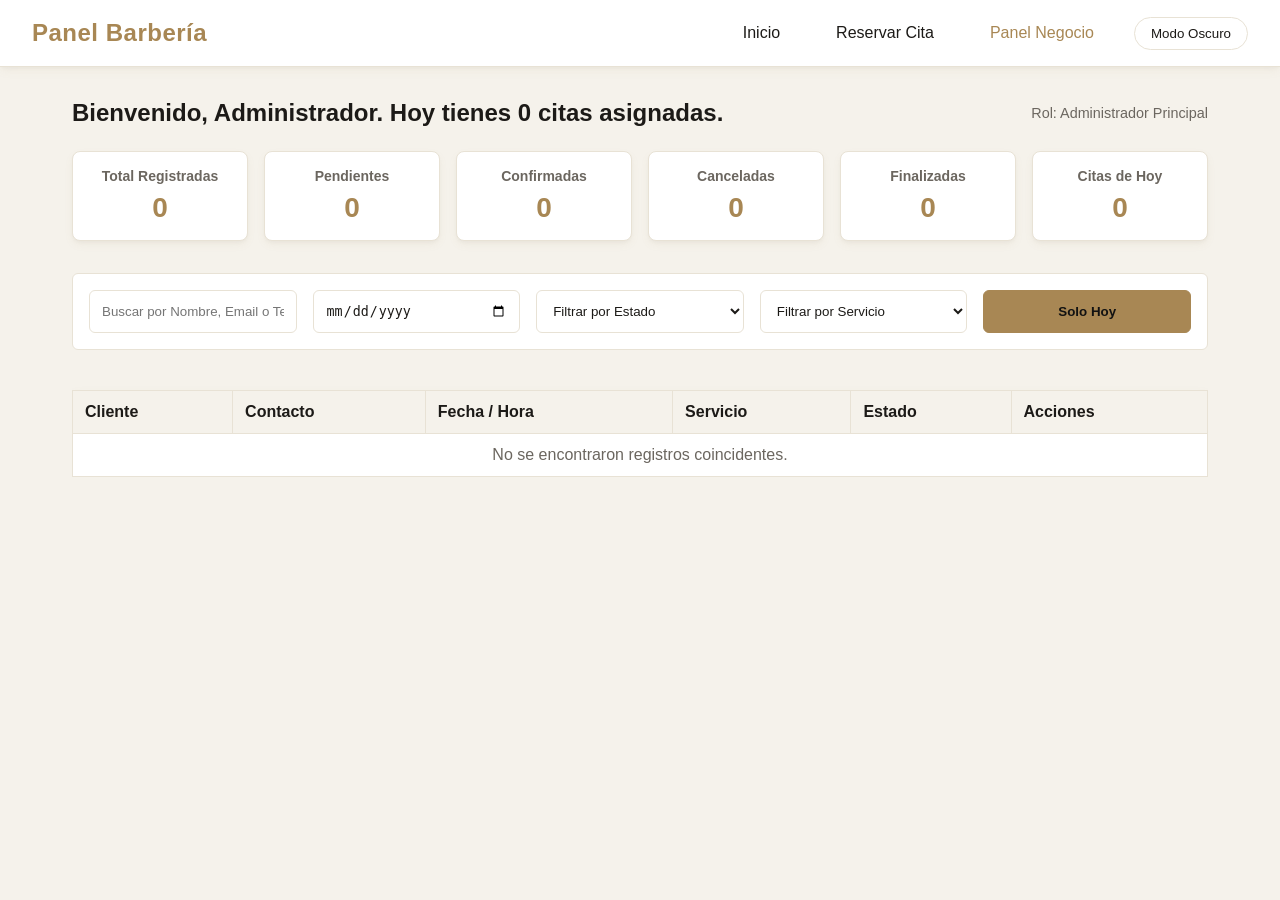
==== dashboard.html @ 5e89ffaf "Add files via upload" ====
<!DOCTYPE html>
<html lang="es" data-theme="light">
<head>
    <meta charset="UTF-8">
    <meta name="viewport" content="width=device-width, initial-scale=1.0">
    <title>Dashboard Técnico - Barbería Imperial</title>
    <link rel="stylesheet" href="style.css">
</head>
<body>
    <header>
        <div class="logo">Panel Barbería</div>
        <nav>
            <a href="index.html">Inicio</a>
            <a href="reservas.html">Reservar Cita</a>
            <a href="dashboard.html" style="color:var(--accent);">Panel Negocio</a>
            <button id="theme-toggle-btn" class="theme-toggle">Modo Oscuro</button>
        </nav>
    </header>

    <main class="animate-fade">
        <div style="display:flex; justify-content:space-between; align-items:center; margin-bottom:1.5rem;">
            <h2 id="welcome-message">Bienvenido Administrativo</h2>
            <div style="font-size:0.9rem; color:var(--text-secondary);">Rol: Administrador Principal</div>
        </div>

        <div class="grid-cards">
            <div class="card"><h3>Total Registradas</h3><p id="kpi-total">0</p></div>
            <div class="card"><h3>Pendientes</h3><p id="kpi-pendiente">0</p></div>
            <div class="card"><h3>Confirmadas</h3><p id="kpi-confirmada">0</p></div>
            <div class="card"><h3>Canceladas</h3><p id="kpi-cancelada">0</p></div>
            <div class="card"><h3>Finalizadas</h3><p id="kpi-finalizada">0</p></div>
            <div class="card"><h3>Citas de Hoy</h3><p id="kpi-hoy">0</p></div>
        </div>

        <div class="filter-section">
            <input type="text" id="search-input" class="form-control" placeholder="Buscar por Nombre, Email o Teléfono...">
            <input type="date" id="filter-fecha" class="form-control">
            <select id="filter-estado" class="form-control">
                <option value="">Filtrar por Estado</option>
                <option value="Pendiente">Pendiente</option>
                <option value="Confirmada">Confirmada</option>
                <option value="Cancelada">Cancelada</option>
                <option value="Finalizada">Finalizada</option>
            </select>
            <select id="filter-servicio" class="form-control">
                <option value="">Filtrar por Servicio</option>
                <option value="Corte de Cabello Tradicional">Corte de Cabello Tradicional</option>
                <option value="Arreglo de Barba y Toalla Caliente">Arreglo de Barba y Toalla Caliente</option>
                <option value="Combo Imperial (Corte + Barba)">Combo Imperial (Corte + Barba)</option>
                <option value="Exfoliación Facial">Exfoliación Facial</option>
            </select>
            <button id="btn-hoy-filter" class="btn" style="padding:0.5rem; cursor: pointer;">Solo Hoy</button>
        </div>

        <div style="overflow-x: auto;">
            <table>
                <thead>
                    <tr>
                        <th>Cliente</th>
                        <th>Contacto</th>
                        <th>Fecha / Hora</th>
                        <th>Servicio</th>
                        <th>Estado</th>
                        <th>Acciones</th>
                    </tr>
                </thead>
                <tbody id="table-body"></tbody>
            </table>
        </div>
    </main>

    <script src="script.js"></script>
    <script>
        let showOnlyToday = false;

        function updateDashboard() {
            const citas = getCitas();
            const hoyStr = new Date().toISOString().split('T')[0];

            // Renderizado de KPIs
            document.getElementById('kpi-total').textContent = citas.length;
            document.getElementById('kpi-pendiente').textContent = citas.filter(c => c.estado === 'Pendiente').length;
            document.getElementById('kpi-confirmada').textContent = citas.filter(c => c.estado === 'Confirmada').length;
            document.getElementById('kpi-cancelada').textContent = citas.filter(c => c.estado === 'Cancelada').length;
            document.getElementById('kpi-finalizada').textContent = citas.filter(c => c.estado === 'Finalizada').length;
            
            const deHoy = citas.filter(c => c.fecha === hoyStr);
            document.getElementById('kpi-hoy').textContent = deHoy.length;

            // Mensaje Personalizado
            document.getElementById('welcome-message').textContent = `Bienvenido, Administrador. Hoy tienes ${deHoy.length} citas asignadas.`;

            // Filtrado Dinámico y Renderizado
            const searchVal = document.getElementById('search-input').value.toLowerCase();
            const filterFecha = document.getElementById('filter-fecha').value;
            const filterEstado = document.getElementById('filter-estado').value;
            const filterServicio = document.getElementById('filter-servicio').value;

            const filtered = citas.filter(c => {
                const matchSearch = c.nombre.toLowerCase().includes(searchVal) || c.email.toLowerCase().includes(searchVal) || c.telefono.includes(searchVal);
                const matchFecha = filterFecha ? c.fecha === filterFecha : true;
                const matchEstado = filterEstado ? c.estado === filterEstado : true;
                const matchServicio = filterServicio ? c.servicio === filterServicio : true;
                const matchTodayOnly = showOnlyToday ? c.fecha === hoyStr : true;

                return matchSearch && matchFecha && matchEstado && matchServicio && matchTodayOnly;
            });

            // Ordenamiento por Fecha y Hora por defecto
            filtered.sort((a, b) => new Date(a.fecha + 'T' + a.hora) - new Date(b.fecha + 'T' + b.hora));

            const tbody = document.getElementById('table-body');
            tbody.innerHTML = '';

            if(filtered.length === 0) {
                tbody.innerHTML = `<tr><td colspan="6" style="text-align:center; color:var(--text-secondary);">No se encontraron registros coincidentes.</td></tr>`;
                return;
            }

            // ESTRUCTURA DE TABLA REPARADA CON TODAS SUS CELDAS (<td>) CORRECTAS
            filtered.forEach(c => {
                const tr = document.createElement('tr');
                tr.className = 'animate-fade';
                tr.innerHTML = `
                    <td>
                        <strong>${c.nombre}</strong><br>
                        <small style="color:var(--text-secondary);">${c.observaciones || 'Sin comentarios'}</small>
                    </td>
                    <td>
                        ${c.telefono}<br>
                        <small>${c.email}</small>
                    </td>
                    <td>
                        ${c.fecha}<br>
                        <strong>${c.hora}</strong>
                    </td>
                    <td>${c.servicio}</td>
                    <td>
                        <select onchange="changeStatus('${c.id}', this.value)" class="badge ${c.estado}">
                            <option value="Pendiente" ${c.estado === 'Pendiente' ? 'selected' : ''}>Pendiente</option>
                            <option value="Confirmada" ${c.estado === 'Confirmada' ? 'selected' : ''}>Confirmada</option>
                            <option value="Cancelada" ${c.estado === 'Cancelada' ? 'selected' : ''}>Cancelada</option>
                            <option value="Finalizada" ${c.estado === 'Finalizada' ? 'selected' : ''}>Finalizada</option>
                        </select>
                    </td>
                    <td>
                        <button onclick="editAppointment('${c.id}')" class="btn" style="padding:0.25rem 0.5rem; font-size:0.8rem; background-color:#3b82f6;">Editar</button>
                        <button onclick="deleteAppointment('${c.id}')" class="btn" style="padding:0.25rem 0.5rem; font-size:0.8rem; background-color:var(--toast-error);">Eliminar</button>
                    </td>
                `;
                tbody.appendChild(tr);
            });
        }

        function changeStatus(id, newStatus) {
            let citas = getCitas();
            const index = citas.findIndex(c => c.id === id);
            if(index !== -1) {
                citas[index].estado = newStatus;
                saveCitas(citas);
                showToast("Estado de la cita actualizado.", "success");
                updateDashboard();
            }
        }

        function deleteAppointment(id) {
            if(confirm("¿Está seguro de que desea eliminar permanentemente esta cita? Esta acción no se puede deshacer.")) {
                let citas = getCitas();
                citas = citas.filter(c => c.id !== id);
                saveCitas(citas);
                showToast("Cita eliminada del sistema.", "success");
                updateDashboard();
            }
        }

        function editAppointment(id) {
            let citas = getCitas();
            const appointment = citas.find(c => c.id === id);
            if(appointment) {
                const nuevoNombre = prompt("Modificar Nombre Completo:", appointment.nombre);
                if (nuevoNombre === null) return; 
                if (nuevoNombre.trim().length < 3) {
                    showToast("Edición fallida: El nombre debe tener mínimo 3 caracteres.", "error");
                    return;
                }
                
                const nuevoTelefono = prompt("Modificar Teléfono:", appointment.telefono);
                if (!/^\d+$/.test(nuevoTelefono)) {
                    showToast("Edición fallida: Teléfono inválido.", "error");
                    return;
                }

                appointment.nombre = nuevoNombre.trim();
                appointment.telefono = nuevoTelefono.trim();
                saveCitas(citas);
                showToast("Cita actualizada de forma exitosa.", "success");
                updateDashboard();
            }
        }

        // Listeners de los filtros en tiempo real
        document.getElementById('search-input').addEventListener('input', updateDashboard);
        document.getElementById('filter-fecha').addEventListener('change', updateDashboard);
        document.getElementById('filter-estado').addEventListener('change', updateDashboard);
        document.getElementById('filter-servicio').addEventListener('change', updateDashboard);
        
        // CORREGIDO: Alterna la clase CSS en lugar de forzar estilos fijos en línea
        document.getElementById('btn-hoy-filter').addEventListener('click', function() {
            showOnlyToday = !showOnlyToday;
            this.classList.toggle('btn-active', showOnlyToday);
            updateDashboard();
        });

        // Carga inicial
        window.onload = updateDashboard;
    </script>
</body>
</html>
---- style.css ----
/* ==========================================================================
   VARIABLES DE DISEÑO: PALETA IMPERIAL LUXURY
   ========================================================================== */
:root {
    /* Modo Claro Vintage Premium */
    --bg-primary: #FDFBF7;       /* Fondo crema sutil, estilo barbería clásica */
    --bg-secondary: #F5F2EB;     /* Contraste suave para el body */
    --card-bg: #FFFFFF;          /* Fondo blanco puro para tarjetas */
    --text-primary: #1C1A17;     /* Marrón oscuro/negro orgánico */
    --text-secondary: #6B665F;   /* Gris cálido tipográfico */
    --accent: #A88754;           /* Oro Viejo / Bronce */
    --accent-hover: #8C6D40;     /* Oro atenuado al pasar el cursor */
    --border: #E8E2D5;           /* Líneas sutiles cremas */
    --shadow: 0 4px 10px -1px rgba(168, 135, 84, 0.08), 0 2px 4px -1px rgba(0, 0, 0, 0.04);
    --toast-success: #10B981;
    --toast-error: #EF4444;
}

[data-theme="dark"] {
    /* Modo Oscuro Premium Elite */
    --bg-primary: #121212;       /* Negro grafito mate */
    --bg-secondary: #181818;     /* Fondo de la app general */
    --card-bg: #1F1F1F;          /* Superficie de tarjetas y tablas */
    --text-primary: #F4F4F6;     /* Blanco suavizado de alta gama */
    --text-secondary: #9A9A9F;   /* Gris platino descriptor */
    --accent: #C5A880;           /* Oro Champagne brillante */
    --accent-hover: #A38760;     /* Variación de oro oscuro */
    --border: rgba(197, 168, 128, 0.18); /* Bordes oscuros con destello dorado sutil */
    --shadow: 0 10px 25px -5px rgba(0, 0, 0, 0.5);
}

/* ==========================================================================
   RESET & ESTILOS GLOBALES
   ========================================================================== */
* {
    margin: 0;
    padding: 0;
    box-sizing: border-box;
    transition: background-color 0.3s ease, color 0.3s ease, border-color 0.3s ease, box-shadow 0.3s ease;
}

body {
    font-family: 'Segoe UI', Arial, sans-serif;
    background-color: var(--bg-secondary);
    color: var(--text-primary);
    min-height: 100vh;
    display: flex;
    flex-direction: column;
}

header {
    background-color: var(--card-bg);
    border-bottom: 1px solid var(--border);
    padding: 1rem 2rem;
    display: flex;
    justify-content: space-between;
    align-items: center;
    box-shadow: var(--shadow);
}

.logo {
    font-size: 1.5rem;
    font-weight: bold;
    color: var(--accent);
    display: flex;
    align-items: center;
    gap: 0.5rem;
    letter-spacing: 0.5px;
}

nav {
    display: flex;
    gap: 1.5rem;
    align-items: center;
}

nav a {
    color: var(--text-primary);
    text-decoration: none;
    font-weight: 500;
    padding: 0.5rem 1rem;
    border-radius: 0.25rem;
}

nav a:hover {
    background-color: var(--bg-secondary);
    color: var(--accent);
}

.theme-toggle {
    background: none;
    border: 1px solid var(--border);
    color: var(--text-primary);
    padding: 0.5rem 1rem;
    border-radius: 20px;
    cursor: pointer;
    font-weight: 500;
}

.theme-toggle:hover {
    border-color: var(--accent);
    color: var(--accent);
    background-color: var(--bg-secondary);
}

main {
    flex: 1;
    padding: 2rem;
    max-width: 1200px;
    margin: 0 auto;
    width: 100%;
}

/* ==========================================================================
   COMPONENTES ATÓMICOS (BOTONES & FORMULARIOS)
   ========================================================================== */
.btn {
    background-color: var(--accent);
    color: #121212 !important; /* Forzar legibilidad: texto oscuro sobre fondo oro */
    border: 1px solid var(--accent);
    padding: 0.75rem 1.5rem;
    border-radius: 0.375rem;
    cursor: pointer;
    font-weight: 600;
    text-decoration: none;
    display: inline-block;
    text-align: center;
}

.btn:hover {
    background-color: transparent;
    color: var(--accent) !important;
    transform: translateY(-2px);
    box-shadow: var(--shadow);
}

/* Estado activo del botón "Solo hoy" (Dashboard Fix) */
.btn-active {
    background-color: var(--text-primary) !important;
    color: var(--card-bg) !important;
    border-color: var(--text-primary) !important;
}

.form-group {
    margin-bottom: 1.25rem;
}

.form-group label {
    display: block;
    margin-bottom: 0.5rem;
    font-weight: 500;
}

.form-control {
    width: 100%;
    padding: 0.75rem;
    border: 1px solid var(--border);
    background-color: var(--card-bg);
    color: var(--text-primary);
    border-radius: 0.375rem;
}

.form-control:focus {
    outline: none;
    border-color: var(--accent);
    box-shadow: 0 0 0 3px rgba(197, 168, 128, 0.2);
}

/* ==========================================================================
   BOTÓN SECUNDARIO (ACCESO PERSONAL) - FIX MODO OSCURO
   ========================================================================== */
.btn-secondary {
    background-color: transparent;
    color: var(--text-primary); /* Usa el color de texto adaptativo de la app */
    border: 1px solid var(--accent); /* Borde dorado elegante */
    padding: 0.75rem 1.5rem;
    border-radius: 0.375rem;
    cursor: pointer;
    font-weight: 600;
    text-decoration: none;
    display: inline-block;
    text-align: center;
    transition: all 0.3s ease;
}

.btn-secondary:hover {
    background-color: var(--accent);
    color: #121212 !important; /* Se vuelve dorado con letras oscuras al pasar el mouse */
    transform: translateY(-2px);
    box-shadow: var(--shadow);
}

/* Forzar visibilidad perfecta en el modo oscuro */
[data-theme="dark"] .btn-secondary {
    color: var(--accent); /* En modo oscuro, el texto se ilumina en dorado */
    border-color: rgba(197, 168, 128, 0.4); /* Borde un poco más visible */
}

[data-theme="dark"] .btn-secondary:hover {
    color: #121212 !important;
    background-color: var(--accent);
}

/* ==========================================================================
   ESTILOS ESPECÍFICOS DEL INDEX (VISTA PÚBLICA)
   ========================================================================== */
.hero-section {
    padding: 5rem 1rem;
    text-align: center;
    background: linear-gradient(180deg, var(--card-bg) 0%, var(--bg-secondary) 100%);
    border-radius: 1rem;
    margin-bottom: 3rem;
    box-shadow: var(--shadow);
    border: 1px solid var(--border);
}

.hero-badge {
    display: inline-block;
    background-color: rgba(197, 168, 128, 0.15);
    color: var(--accent);
    padding: 0.5rem 1rem;
    border-radius: 2rem;
    font-size: 0.85rem;
    font-weight: bold;
    text-transform: uppercase;
    letter-spacing: 1px;
    margin-bottom: 1.5rem;
}

.section-title {
    text-align: center;
    font-size: 2rem;
    margin-bottom: 2rem;
    position: relative;
    padding-bottom: 0.75rem;
}

.section-title::after {
    content: '';
    position: absolute;
    bottom: 0;
    left: 50%;
    transform: translateX(-50%);
    width: 60px;
    height: 3px;
    background-color: var(--accent);
    border-radius: 2px;
}

.features-grid {
    display: grid;
    grid-template-columns: repeat(auto-fit, minmax(280px, 1fr));
    gap: 2rem;
    margin-bottom: 4rem;
}

.feature-card {
    background-color: var(--card-bg);
    border: 1px solid var(--border);
    padding: 2rem;
    border-radius: 0.75rem;
    text-align: center;
    box-shadow: var(--shadow);
    transition: transform 0.3s ease, box-shadow 0.3s ease, border-color 0.3s ease;
}

.feature-card:hover {
    transform: translateY(-5px);
    box-shadow: var(--shadow);
    border-color: var(--accent);
}

.feature-icon {
    font-size: 2.5rem;
    margin-bottom: 1rem;
    display: inline-block;
}

.info-footer-box {
    background-color: var(--card-bg);
    border-top: 3px solid var(--accent);
    padding: 2rem;
    border-radius: 0.5rem;
    display: flex;
    flex-wrap: wrap;
    justify-content: space-around;
    gap: 2rem;
    box-shadow: var(--shadow);
    text-align: center;
}

.info-item h4 {
    color: var(--accent);
    margin-bottom: 0.25rem;
}

/* ==========================================================================
   ESTILOS ESPECÍFICOS DEL DASHBOARD (VISTA INTERNA)
   ========================================================================== */
.grid-cards { 
    display: grid; 
    grid-template-columns: repeat(auto-fit, minmax(140px, 1fr)); 
    gap: 1rem; 
    margin-bottom: 2rem; 
}

.card { 
    background-color: var(--card-bg); 
    border: 1px solid var(--border); 
    padding: 1rem; 
    border-radius: 0.5rem; 
    text-align: center; 
    box-shadow: var(--shadow); 
    transition: transform 0.2s ease, box-shadow 0.2s ease;
}

.card:hover {
    transform: translateY(-3px);
    box-shadow: var(--shadow);
}

.card h3 { 
    font-size: 0.875rem; 
    color: var(--text-secondary); 
    margin-bottom: 0.5rem; 
}

.card p { 
    font-size: 1.75rem; 
    font-weight: bold; 
    color: var(--accent); 
}

.filter-section { 
    display: grid; 
    grid-template-columns: repeat(auto-fit, minmax(200px, 1fr)); 
    gap: 1rem; 
    margin-bottom: 1.5rem; 
    background: var(--card-bg); 
    padding: 1rem; 
    border-radius: 0.375rem; 
    border: 1px solid var(--border); 
}

/* Tablas Administrativas */
table { 
    width: 100%; 
    border-collapse: collapse; 
    background-color: var(--card-bg); 
    margin-top: 1rem; 
    box-shadow: var(--shadow); 
}

th, td { 
    padding: 0.75rem; 
    border: 1px solid var(--border); 
    text-align: left; 
    vertical-align: middle; 
}

th { 
    background-color: var(--bg-secondary); 
    font-weight: bold; 
    color: var(--text-primary);
}

/* Badges de Estados */
.badge { 
    padding: 0.25rem 0.5rem; 
    border-radius: 0.25rem; 
    font-size: 0.75rem; 
    font-weight: bold; 
    border: none; 
    cursor: pointer; 
}

/* Colores de badges suavizados para encajar con el diseño de lujo */
.Pendiente { background: #FEF3C7; color: #D97706; }
.Confirmada { background: #D1FAE5; color: #059669; }
.Cancelada { background: #FEE2E2; color: #DC2626; }
.Finalizada { background: #E0F2FE; color: #0284C7; }

/* ==========================================================================
   ANIMACIONES & TOASTS
   ========================================================================== */
@keyframes fadeIn {
    from { opacity: 0; transform: translateY(10px); }
    to { opacity: 1; transform: translateY(0); }
}

@keyframes fadeOut {
    from { opacity: 1; transform: scale(1); }
    to { opacity: 0; transform: scale(0.9); }
}

.animate-fade {
    animation: fadeIn 0.4s ease forwards;
}

#toast-container {
    position: fixed;
    bottom: 20px;
    right: 20px;
    z-index: 1000;
    display: flex;
    flex-direction: column;
    gap: 10px;
}

.toast {
    padding: 1rem 1.5rem;
    border-radius: 0.375rem;
    color: white;
    font-weight: 500;
    box-shadow: 0 10px 15px -3px rgba(0,0,0,0.3);
    animation: fadeIn 0.3s ease;
    min-width: 250px;
}

.toast.success { background-color: var(--toast-success); }
.toast.error { background-color: var(--toast-error); }
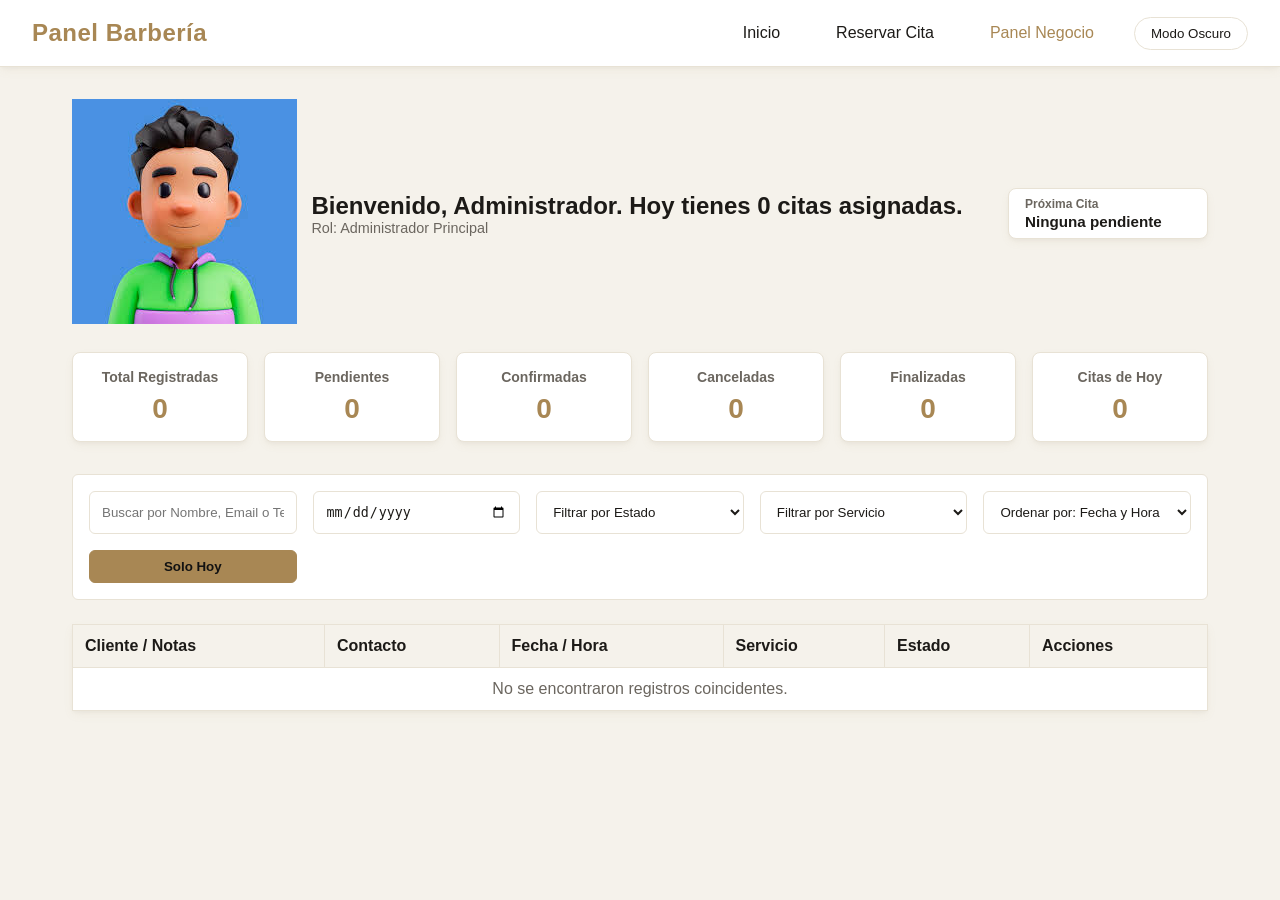
==== commit 93a965f1: "Update dashboard.html" ====
--- a/dashboard.html
+++ b/dashboard.html
@@ -18,9 +18,23 @@
     </header>
 
     <main class="animate-fade">
-        <div style="display:flex; justify-content:space-between; align-items:center; margin-bottom:1.5rem;">
-            <h2 id="welcome-message">Bienvenido Administrativo</h2>
-            <div style="font-size:0.9rem; color:var(--text-secondary);">Rol: Administrador Principal</div>
+        <div style="display:flex; justify-content:space-between; align-items:center; margin-bottom:1.5rem; gap: 1rem; flex-wrap: wrap;">
+            <div style="display: flex; align-items: center; gap: 0.9rem;">
+                <div class="user-avatar-container">
+                    <img src="[data-uri]" 
+                    alt="Admin Profile" class="user-avatar-img">
+                    <span class="user-online-status"></span>
+                </div>
+                <div>
+                    <h2 id="welcome-message" style="margin: 0;">Bienvenido Administrativo</h2>
+                    <div style="font-size:0.9rem; color:var(--text-secondary);">Rol: Administrador Principal</div>
+                </div>
+            </div>
+            
+            <div class="card" style="padding: 0.5rem 1rem; text-align: left; min-width: 200px;">
+                <h3 style="font-size: 0.75rem; margin-bottom: 0.15rem; text-align: left;">Próxima Cita</h3>
+                <p id="kpi-proxima" style="font-size: 0.95rem; margin: 0; color: var(--text-primary); font-weight: 600;">Ninguna</p>
+            </div>
         </div>
 
         <div class="grid-cards">
@@ -49,14 +63,18 @@
                 <option value="Combo Imperial (Corte + Barba)">Combo Imperial (Corte + Barba)</option>
                 <option value="Exfoliación Facial">Exfoliación Facial</option>
             </select>
+            <select id="sort-by" class="form-control">
+                <option value="fecha-hora">Ordenar por: Fecha y Hora</option>
+                <option value="nombre">Ordenar por: Nombre (A-Z)</option>
+            </select>
             <button id="btn-hoy-filter" class="btn" style="padding:0.5rem; cursor: pointer;">Solo Hoy</button>
         </div>
 
-        <div style="overflow-x: auto;">
+        <div class="table-container" style="margin-top: 1.5rem;">
             <table>
                 <thead>
                     <tr>
-                        <th>Cliente</th>
+                        <th>Cliente / Notas</th>
                         <th>Contacto</th>
                         <th>Fecha / Hora</th>
                         <th>Servicio</th>
@@ -64,7 +82,8 @@
                         <th>Acciones</th>
                     </tr>
                 </thead>
-                <tbody id="table-body"></tbody>
+                <tbody id="table-body">
+                    </tbody>
             </table>
         </div>
     </main>
@@ -75,7 +94,8 @@
 
         function updateDashboard() {
             const citas = getCitas();
-            const hoyStr = new Date().toISOString().split('T')[0];
+            const ahora = new Date();
+            const hoyStr = ahora.toISOString().split('T')[0];
 
             // Renderizado de KPIs
             document.getElementById('kpi-total').textContent = citas.length;
@@ -90,7 +110,20 @@
             // Mensaje Personalizado
             document.getElementById('welcome-message').textContent = `Bienvenido, Administrador. Hoy tienes ${deHoy.length} citas asignadas.`;
 
-            // Filtrado Dinámico y Renderizado
+            // Buscar la "Próxima Cita" activa más cercana en el tiempo
+            const proximas = citas
+                .filter(c => c.estado !== 'Cancelada' && c.estado !== 'Finalizada')
+                .filter(c => new Date(c.fecha + 'T' + c.hora) >= ahora)
+                .sort((a, b) => new Date(a.fecha + 'T' + a.hora) - new Date(b.fecha + 'T' + b.hora));
+
+            const kpiProxima = document.getElementById('kpi-proxima');
+            if (proximas.length > 0) {
+                kpiProxima.innerHTML = `<strong>${proximas[0].nombre}</strong> (${proximas[0].hora})`;
+            } else {
+                kpiProxima.textContent = "Ninguna pendiente";
+            }
+
+            // Filtrado Dinámico
             const searchVal = document.getElementById('search-input').value.toLowerCase();
             const filterFecha = document.getElementById('filter-fecha').value;
             const filterEstado = document.getElementById('filter-estado').value;
@@ -106,8 +139,13 @@
                 return matchSearch && matchFecha && matchEstado && matchServicio && matchTodayOnly;
             });
 
-            // Ordenamiento por Fecha y Hora por defecto
-            filtered.sort((a, b) => new Date(a.fecha + 'T' + a.hora) - new Date(b.fecha + 'T' + b.hora));
+            // Ordenamiento Dinámico (Por Fecha/Hora o por Nombre alfabéticamente)
+            const sortBy = document.getElementById('sort-by').value;
+            if (sortBy === 'nombre') {
+                filtered.sort((a, b) => a.nombre.localeCompare(b.nombre));
+            } else {
+                filtered.sort((a, b) => new Date(a.fecha + 'T' + a.hora) - new Date(b.fecha + 'T' + b.hora));
+            }
 
             const tbody = document.getElementById('table-body');
             tbody.innerHTML = '';
@@ -117,7 +155,6 @@
                 return;
             }
 
-            // ESTRUCTURA DE TABLA REPARADA CON TODAS SUS CELDAS (<td>) CORRECTAS
             filtered.forEach(c => {
                 const tr = document.createElement('tr');
                 tr.className = 'animate-fade';
@@ -152,19 +189,20 @@
             });
         }
 
+        // Funciones de gestión de estado y edición integradas del código base original
         function changeStatus(id, newStatus) {
-            let citas = getCitas();
+            const citas = getCitas();
             const index = citas.findIndex(c => c.id === id);
             if(index !== -1) {
                 citas[index].estado = newStatus;
                 saveCitas(citas);
-                showToast("Estado de la cita actualizado.", "success");
+                showToast("Estado modificado exitosamente.", "success");
                 updateDashboard();
             }
         }
 
         function deleteAppointment(id) {
-            if(confirm("¿Está seguro de que desea eliminar permanentemente esta cita? Esta acción no se puede deshacer.")) {
+            if(confirm("¿Está seguro de que desea eliminar permanentemente esta cita?")) {
                 let citas = getCitas();
                 citas = citas.filter(c => c.id !== id);
                 saveCitas(citas);
@@ -174,18 +212,17 @@
         }
 
         function editAppointment(id) {
-            let citas = getCitas();
+            const citas = getCitas();
             const appointment = citas.find(c => c.id === id);
-            if(appointment) {
+            if (appointment) {
                 const nuevoNombre = prompt("Modificar Nombre Completo:", appointment.nombre);
-                if (nuevoNombre === null) return; 
-                if (nuevoNombre.trim().length < 3) {
-                    showToast("Edición fallida: El nombre debe tener mínimo 3 caracteres.", "error");
+                if (!nuevoNombre || nuevoNombre.trim().length < 3 || !/^[a-zA-ZáéíóúÁÉÍÓÚñÑ\s]+$/.test(nuevoNombre)) {
+                    showToast("Edición fallida: Nombre vacío, muy corto o con caracteres inválidos.", "error");
                     return;
                 }
                 
                 const nuevoTelefono = prompt("Modificar Teléfono:", appointment.telefono);
-                if (!/^\d+$/.test(nuevoTelefono)) {
+                if (!nuevoTelefono || !/^\d+$/.test(nuevoTelefono)) {
                     showToast("Edición fallida: Teléfono inválido.", "error");
                     return;
                 }
@@ -198,13 +235,13 @@
             }
         }
 
-        // Listeners de los filtros en tiempo real
+        // Listeners únicos de los filtros en tiempo real
         document.getElementById('search-input').addEventListener('input', updateDashboard);
         document.getElementById('filter-fecha').addEventListener('change', updateDashboard);
         document.getElementById('filter-estado').addEventListener('change', updateDashboard);
         document.getElementById('filter-servicio').addEventListener('change', updateDashboard);
+        document.getElementById('sort-by').addEventListener('change', updateDashboard);
         
-        // CORREGIDO: Alterna la clase CSS en lugar de forzar estilos fijos en línea
         document.getElementById('btn-hoy-filter').addEventListener('click', function() {
             showOnlyToday = !showOnlyToday;
             this.classList.toggle('btn-active', showOnlyToday);
@@ -215,4 +252,4 @@
         window.onload = updateDashboard;
     </script>
 </body>
-</html>+</html>
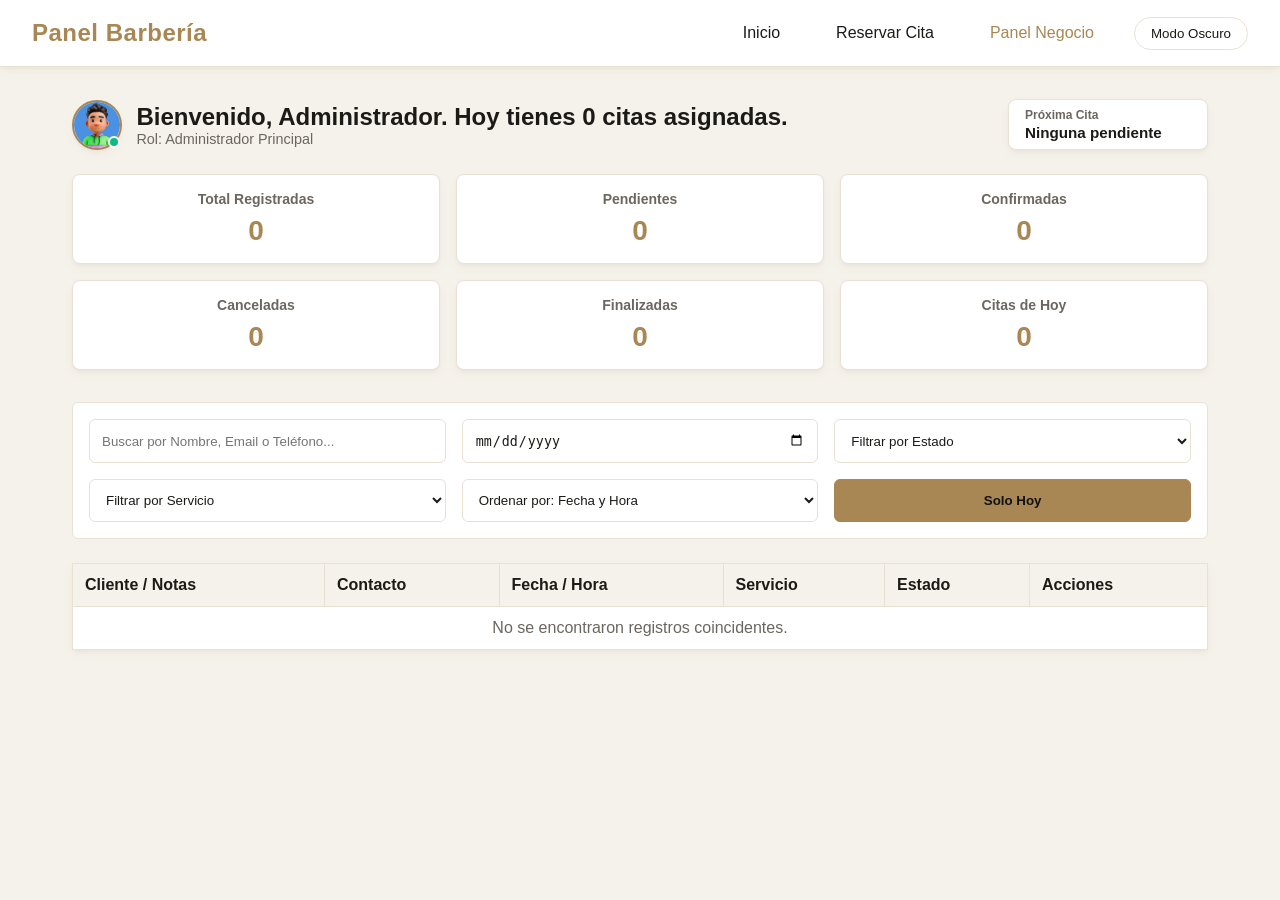
==== commit 0c1c5747: "Update dashboard.html" ====
--- a/dashboard.html
+++ b/dashboard.html
@@ -5,6 +5,35 @@
     <meta name="viewport" content="width=device-width, initial-scale=1.0">
     <title>Dashboard Técnico - Barbería Imperial</title>
     <link rel="stylesheet" href="style.css">
+    <style>
+        /* MODAL DE EDICIÓN AVANZADA (Criterio Diseño e Interactividad) */
+        .modal-edit {
+            display: none;
+            position: fixed;
+            top: 0; left: 0; width: 100%; height: 100%;
+            background-color: rgba(0,0,0,0.6);
+            backdrop-filter: blur(3px);
+            justify-content: center;
+            align-items: center;
+            z-index: 2000;
+        }
+        .modal-edit-content {
+            background-color: var(--card-bg);
+            border: 1px solid var(--border);
+            padding: 2rem;
+            border-radius: 0.5rem;
+            width: 100%;
+            max-width: 500px;
+            box-shadow: var(--shadow);
+            animation: fadeIn 0.3s ease;
+        }
+        .modal-edit h3 {
+            margin-top: 0;
+            border-bottom: 2px solid var(--accent);
+            padding-bottom: 0.5rem;
+            margin-bottom: 1rem;
+        }
+    </style>
 </head>
 <body>
     <header>
@@ -82,11 +111,56 @@
                         <th>Acciones</th>
                     </tr>
                 </thead>
-                <tbody id="table-body">
-                    </tbody>
+                <tbody id="table-body"></tbody>
             </table>
         </div>
     </main>
+
+    <div id="modal-edit-appointment" class="modal-edit">
+        <div class="modal-edit-content">
+            <h3>Reprogramar / Editar Cita</h3>
+            <form id="edit-form">
+                <input type="hidden" id="edit-id">
+                <div class="form-group" style="margin-bottom:1rem;">
+                    <label style="display:block; margin-bottom:0.3rem; font-size:0.9rem;">Nombre Completo *</label>
+                    <input type="text" id="edit-nombre" class="form-control" style="width:100%;">
+                </div>
+                <div class="form-group" style="margin-bottom:1rem;">
+                    <label style="display:block; margin-bottom:0.3rem; font-size:0.9rem;">Teléfono *</label>
+                    <input type="text" id="edit-telefono" class="form-control" style="width:100%;">
+                </div>
+                <div class="form-group" style="margin-bottom:1rem;">
+                    <label style="display:block; margin-bottom:0.3rem; font-size:0.9rem;">Correo Electrónico *</label>
+                    <input type="email" id="edit-email" class="form-control" style="width:100%;">
+                </div>
+                <div class="form-group" style="margin-bottom:1rem;">
+                    <label style="display:block; margin-bottom:0.3rem; font-size:0.9rem;">Fecha de la Cita *</label>
+                    <input type="date" id="edit-fecha" class="form-control" style="width:100%;">
+                </div>
+                <div class="form-group" style="margin-bottom:1rem;">
+                    <label style="display:block; margin-bottom:0.3rem; font-size:0.9rem;">Hora de la Cita *</label>
+                    <input type="time" id="edit-hora" class="form-control" style="width:100%;">
+                </div>
+                <div class="form-group" style="margin-bottom:1rem;">
+                    <label style="display:block; margin-bottom:0.3rem; font-size:0.9rem;">Servicio Solicitado *</label>
+                    <select id="edit-servicio" class="form-control" style="width:100%;">
+                        <option value="Corte de Cabello Tradicional">Corte de Cabello Tradicional</option>
+                        <option value="Arreglo de Barba y Toalla Caliente">Arreglo de Barba y Toalla Caliente</option>
+                        <option value="Combo Imperial (Corte + Barba)">Combo Imperial (Corte + Barba)</option>
+                        <option value="Exfoliación Facial">Exfoliación Facial</option>
+                    </select>
+                </div>
+                <div class="form-group" style="margin-bottom:1.5rem;">
+                    <label style="display:block; margin-bottom:0.3rem; font-size:0.9rem;">Observaciones (Max 200 car.)</label>
+                    <textarea id="edit-observaciones" class="form-control" style="width:100%; height:60px; resize:none;" maxlength="200"></textarea>
+                </div>
+                <div style="display:flex; justify-content:flex-end; gap:0.5rem;">
+                    <button type="button" onclick="closeEditModal()" class="btn" style="background-color:var(--text-secondary); padding:0.5rem 1rem;">Cancelar</button>
+                    <button type="submit" class="btn" style="padding:0.5rem 1rem;">Guardar Cambios</button>
+                </div>
+            </form>
+        </div>
+    </div>
 
     <script src="script.js"></script>
     <script>
@@ -97,7 +171,6 @@
             const ahora = new Date();
             const hoyStr = ahora.toISOString().split('T')[0];
 
-            // Renderizado de KPIs
             document.getElementById('kpi-total').textContent = citas.length;
             document.getElementById('kpi-pendiente').textContent = citas.filter(c => c.estado === 'Pendiente').length;
             document.getElementById('kpi-confirmada').textContent = citas.filter(c => c.estado === 'Confirmada').length;
@@ -107,10 +180,8 @@
             const deHoy = citas.filter(c => c.fecha === hoyStr);
             document.getElementById('kpi-hoy').textContent = deHoy.length;
 
-            // Mensaje Personalizado
             document.getElementById('welcome-message').textContent = `Bienvenido, Administrador. Hoy tienes ${deHoy.length} citas asignadas.`;
 
-            // Buscar la "Próxima Cita" activa más cercana en el tiempo
             const proximas = citas
                 .filter(c => c.estado !== 'Cancelada' && c.estado !== 'Finalizada')
                 .filter(c => new Date(c.fecha + 'T' + c.hora) >= ahora)
@@ -123,7 +194,6 @@
                 kpiProxima.textContent = "Ninguna pendiente";
             }
 
-            // Filtrado Dinámico
             const searchVal = document.getElementById('search-input').value.toLowerCase();
             const filterFecha = document.getElementById('filter-fecha').value;
             const filterEstado = document.getElementById('filter-estado').value;
@@ -139,7 +209,6 @@
                 return matchSearch && matchFecha && matchEstado && matchServicio && matchTodayOnly;
             });
 
-            // Ordenamiento Dinámico (Por Fecha/Hora o por Nombre alfabéticamente)
             const sortBy = document.getElementById('sort-by').value;
             if (sortBy === 'nombre') {
                 filtered.sort((a, b) => a.nombre.localeCompare(b.nombre));
@@ -189,7 +258,6 @@
             });
         }
 
-        // Funciones de gestión de estado y edición integradas del código base original
         function changeStatus(id, newStatus) {
             const citas = getCitas();
             const index = citas.findIndex(c => c.id === id);
@@ -211,31 +279,105 @@
             }
         }
 
+        /* LOGICA DE EDICIÓN AVANZADA MEDIANTE FORMULARIO COMPLETO */
         function editAppointment(id) {
             const citas = getCitas();
             const appointment = citas.find(c => c.id === id);
             if (appointment) {
-                const nuevoNombre = prompt("Modificar Nombre Completo:", appointment.nombre);
-                if (!nuevoNombre || nuevoNombre.trim().length < 3 || !/^[a-zA-ZáéíóúÁÉÍÓÚñÑ\s]+$/.test(nuevoNombre)) {
-                    showToast("Edición fallida: Nombre vacío, muy corto o con caracteres inválidos.", "error");
-                    return;
+                document.getElementById('edit-id').value = appointment.id;
+                document.getElementById('edit-nombre').value = appointment.nombre;
+                document.getElementById('edit-telefono').value = appointment.telefono;
+                document.getElementById('edit-email').value = appointment.email;
+                document.getElementById('edit-fecha').value = appointment.fecha;
+                document.getElementById('edit-hora').value = appointment.hora;
+                document.getElementById('edit-servicio').value = appointment.servicio;
+                document.getElementById('edit-observaciones').value = appointment.observaciones || '';
+                
+                document.getElementById('modal-edit-appointment').style.display = 'flex';
+            }
+        }
+
+        function closeEditModal() {
+            document.getElementById('modal-edit-appointment').style.display = 'none';
+        }
+
+        document.getElementById('edit-form').addEventListener('submit', function(e) {
+            e.preventDefault();
+            
+            const id = document.getElementById('edit-id').value;
+            const nombre = document.getElementById('edit-nombre').value.trim();
+            const telefono = document.getElementById('edit-telefono').value.trim();
+            const email = document.getElementById('edit-email').value.trim();
+            const fecha = document.getElementById('edit-fecha').value;
+            const hora = document.getElementById('edit-hora').value;
+            const servicio = document.getElementById('edit-servicio').value;
+            const observaciones = document.getElementById('edit-observaciones').value.trim();
+
+            // RE-VALIDACIONES ESTRICTAS (Mismo motor de reservas.html)
+            if (!nombre || !telefono || !email || !fecha || !hora || !servicio) {
+                showToast("Error: No se permiten campos obligatorios vacíos.", "error");
+                return;
+            }
+            if (nombre.length < 3 || !/^[a-zA-ZáéíóúÁÉÍÓÚñÑ\s]+$/.test(nombre)) {
+                showToast("El nombre debe poseer mínimo 3 caracteres (solo letras).", "error");
+                return;
+            }
+            if (!/^\d+$/.test(telefono)) {
+                showToast("El teléfono debe poseer únicamente valores numéricos.", "error");
+                return;
+            }
+            if (!/^[^\s@]+@[^\s@]+\.[^\s@]+$/.value && !/^[^\s@]+@[^\s@]+\.[^\s@]+$/.test(email)) {
+                showToast("El correo electrónico ingresado no posee un formato correcto.", "error");
+                return;
+            }
+
+            const ahora = new Date();
+            const hoyStr = ahora.toISOString().split('T')[0];
+            if (fecha < hoyStr) {
+                showToast("La fecha seleccionada no puede ser previa al día actual.", "error");
+                return;
+            }
+
+            if (hora < "08:00" || hora > "20:00") {
+                showToast("Establecimiento cerrado. Horario de atención: 08:00 AM a 08:00 PM.", "error");
+                return;
+            }
+
+            const citas = getCitas();
+            
+            // Validar cruces excluyendo la propia cita actual que se edita
+            const duplicadoHora = citas.find(c => c.id !== id && c.fecha === fecha && c.hora === hora && c.estado !== 'Cancelada');
+            if (duplicadoHora) {
+                showToast("Conflicto de horario: Esa hora ya está ocupada por otro cliente.", "error");
+                return;
+            }
+
+            const duplicadoCliente = citas.find(c => c.id !== id && c.email === email && c.fecha === fecha && c.hora === hora);
+            if (duplicadoCliente) {
+                showToast("Conflicto: Este cliente ya tiene otra cita registrada a esa misma hora.", "error");
+                return;
+            }
+
+            // Solicitar confirmación previa (Criterio 13 Validaciones)
+            if (confirm("¿Está completamente seguro de que desea aplicar y guardar estos cambios en la cita?")) {
+                const index = citas.findIndex(c => c.id === id);
+                if (index !== -1) {
+                    citas[index].nombre = nombre;
+                    citas[index].telefono = telefono;
+                    citas[index].email = email;
+                    citas[index].fecha = fecha;
+                    citas[index].hora = hora;
+                    citas[index].servicio = servicio;
+                    citas[index].observaciones = observaciones;
+
+                    saveCitas(citas);
+                    showToast("Cita editada y reprogramada con éxito.", "success");
+                    closeEditModal();
+                    updateDashboard();
                 }
-                
-                const nuevoTelefono = prompt("Modificar Teléfono:", appointment.telefono);
-                if (!nuevoTelefono || !/^\d+$/.test(nuevoTelefono)) {
-                    showToast("Edición fallida: Teléfono inválido.", "error");
-                    return;
-                }
-
-                appointment.nombre = nuevoNombre.trim();
-                appointment.telefono = nuevoTelefono.trim();
-                saveCitas(citas);
-                showToast("Cita actualizada de forma exitosa.", "success");
-                updateDashboard();
-            }
-        }
-
-        // Listeners únicos de los filtros en tiempo real
+            }
+        });
+
         document.getElementById('search-input').addEventListener('input', updateDashboard);
         document.getElementById('filter-fecha').addEventListener('change', updateDashboard);
         document.getElementById('filter-estado').addEventListener('change', updateDashboard);
@@ -248,7 +390,6 @@
             updateDashboard();
         });
 
-        // Carga inicial
         window.onload = updateDashboard;
     </script>
 </body>
--- a/style.css
+++ b/style.css
@@ -299,7 +299,7 @@
    ========================================================================== */
 .grid-cards { 
     display: grid; 
-    grid-template-columns: repeat(auto-fit, minmax(140px, 1fr)); 
+    grid-template-columns: repeat(3, minmax(0, 1fr));
     gap: 1rem; 
     margin-bottom: 2rem; 
 }
@@ -333,7 +333,7 @@
 
 .filter-section { 
     display: grid; 
-    grid-template-columns: repeat(auto-fit, minmax(200px, 1fr)); 
+    grid-template-columns: repeat(3, minmax(0, 1fr));
     gap: 1rem; 
     margin-bottom: 1.5rem; 
     background: var(--card-bg); 
@@ -381,6 +381,37 @@
 .Finalizada { background: #E0F2FE; color: #0284C7; }
 
 /* ==========================================================================
+   ESTILOS DEL AVATAR DE USUARIO (Criterio 3 de Diseño)
+   ========================================================================== */
+.user-avatar-container {
+    position: relative;
+    width: 50px;
+    height: 50px;
+    flex-shrink: 0; /* Evita que el contenedor se aplaste en pantallas móviles */
+}
+
+.user-avatar-img {
+    width: 100%;
+    height: 100%;
+    border-radius: 50%; /* Hace la foto completamente circular */
+    object-fit: cover;  /* Evita que la imagen se estire o se deforme */
+    border: 2px solid var(--accent); /* Le da un borde dorado Imperial */
+    box-shadow: var(--shadow);
+}
+
+/* Indicador en verde de usuario activo en línea */
+.user-online-status {
+    position: absolute;
+    bottom: 2px;
+    right: 2px;
+    width: 12px;
+    height: 12px;
+    background-color: #10B981; /* Verde esmeralda */
+    border: 2px solid var(--card-bg); /* Contorno para resaltar */
+    border-radius: 50%;
+}
+
+/* ==========================================================================
    ANIMACIONES & TOASTS
    ========================================================================== */
 @keyframes fadeIn {
@@ -418,4 +449,59 @@
 }
 
 .toast.success { background-color: var(--toast-success); }
-.toast.error { background-color: var(--toast-error); }+.toast.error { background-color: var(--toast-error); }
+
+/* ==========================================================================
+   DISEÑO RESPONSIVE (Criterio 9 Diseño e Interactividad)
+   ========================================================================== */
+
+/* Para Tablets y pantallas medianas (Menos de 768px) */
+@media (max-width: 768px) {
+    header {
+        flex-direction: column;
+        gap: 1rem;
+        text-align: center;
+        padding: 1rem;
+    }
+
+    nav {
+        flex-wrap: wrap;
+        justify-content: center;
+        gap: 0.75rem;
+    }
+
+    .grid-cards {
+        grid-template-columns: repeat(2, 1fr); /* Reducir KPIs a 2 columnas */
+    }
+
+    .filter-section {
+        flex-direction: column;
+        align-items: stretch;
+    }
+
+    .filter-section > * {
+        width: 100% !important;
+    }
+}
+
+/* Para Celulares (Menos de 480px) */
+@media (max-width: 480px) {
+    .grid-cards {
+        grid-template-columns: 1fr; /* 1 sola columna de KPIs */
+    }
+
+    h1 {
+        font-size: 2.2rem !important; /* Achicar el título del home */
+    }
+
+    /* Hacer la tabla adaptable ocultando campos menos críticos o permitiendo scroll */
+    table {
+        display: block;
+        overflow-x: auto;
+        white-space: nowrap;
+    }
+    
+    .container-box {
+        padding: 1rem;
+    }
+}
